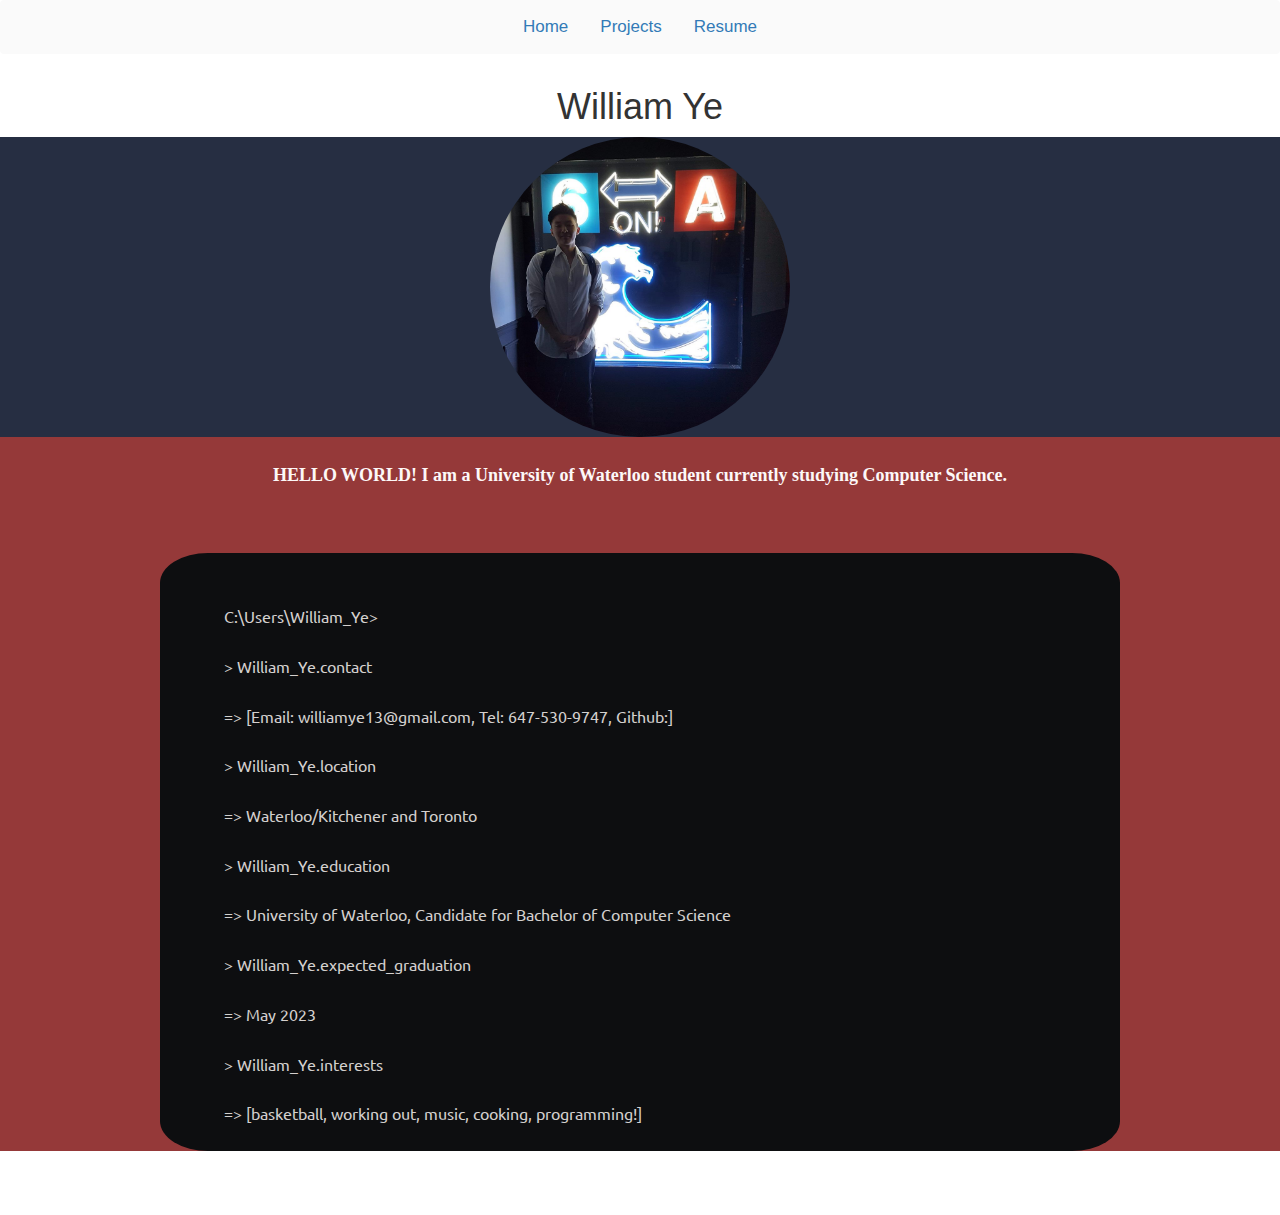
==== index.html @ bd64ef78 "Add files via upload" ====
<!DOCTYPE html>
<html lang="en" dir="ltr">
  <head>
    <meta charset="utf-8">
    <meta name="description" content="Personal Website">
    <meta name="viewport" content="width=device-width, initial-scale=1.0">
    <link rel="stylesheet" href="https://maxcdn.bootstrapcdn.com/bootstrap/3.3.7/css/bootstrap.min.css"
    integrity="sha384-BVYiiSIFeK1dGmJRAkycuHAHRg32OmUcww7on3RYdg4Va+PmSTsz/K68vbdEjh4u" crossorigin="anonymous"/>
    <link href="https://fonts.googleapis.com/css?family=Ubuntu" rel="stylesheet">
    <link rel="stylesheet" href="styles.css">
    <title>William Ye</title>
  </head>

  <body>

<div class="container-fluid">
  <div class="row">
    <div id="header">
      <div class="navbar">
          <a href="index.html">Home</a>
          <a href="Projects.html">Projects</a>
          <a href="Resume.html">Resume</a>
      </div>
    <h1 class="text-center">William Ye</h1>
    </div>

    <div id="pic-section">
      <img id="dp" src="images/intro_pic.jpg" alt="me">
    </div>

    <div id="about">
      <p class="text-center"><strong>HELLO WORLD! I am a University of Waterloo student currently studying
      Computer Science.</strong></p>
      <div id="console">
        <div class="console-text">
         C:\Users\William_Ye>
        </div>
        <div class="console-text">
          &#62; William_Ye.contact
        </div>
        <div class="console-text">
          =&#62; [Email: williamye13@gmail.com, Tel: 647-530-9747, Github:]
        </div>
        <div class="console-text">
           &#62; William_Ye.location
        </div>
        <div class="console-text">
          =&#62; Waterloo/Kitchener and Toronto
        </div>
        <div class="console-text">
          &#62; William_Ye.education
        </div>
        <div class="console-text">
          =&#62; University of Waterloo, Candidate for Bachelor of Computer Science
        </div>
        <div class="console-text">
          &#62; William_Ye.expected_graduation
        </div>
        <div class="console-text">
          =&#62; May 2023
        </div>
        <div class="console-text">
          &#62; William_Ye.interests
        </div>
        <div class="console-text">
          =&#62; [basketball, working out, music, cooking, programming!]
        </div>
      </div>
    </div>
  </div>
  </div>
  </body>
</html>
---- styles.css ----
#header{
  background-color: : #FAFAFA

}

.navbar {
  overflow: hidden;
  display: flex;
  justify-content: center;
  top: 0;
  width: 100%;
  background-color:  #FAFAFA;
  font-size: 17px;
}

.navbar a {

  display: inline-block;
  text-align: center;
  padding: 14px 16px;
  text-decoration: none;
}

.navbar a:hover {
  background: #ddd;
  color: black;
}

h1{
  padding-top: 1%;
}
#pic-section{
  background-color: #262E42
}

#dp{
  display: block;
  margin-left: auto;
  margin-right: auto;
  border-radius: 100%;
  width: 300px;
}

#about{
  background-color: #953939;
  height: 100%;
}

p{
  padding-top: 2%;
  font-size: 18px;
  font-family: Open Sans;
  color: #FDF8F8;
}

#console{
  display: block;
  margin-left: auto;
  margin-right: auto;
  background-color: #0D0E10;
  padding-left: 5%;
  padding-top: 2%;
  padding-bottom: 2%;
  margin-top: 5%;
  margin-bottom: 5%;
  width: 75%;
  border-radius: 5%;
}
.console-text{
  padding-top: 3%;
  font-size: 16px;
  font-family: 'Ubuntu', sans-serif;
  color: #D4D0CE;
}

#cv{
  display: block;
  margin-left: auto;
  margin-right: auto;
  width:50%;
}
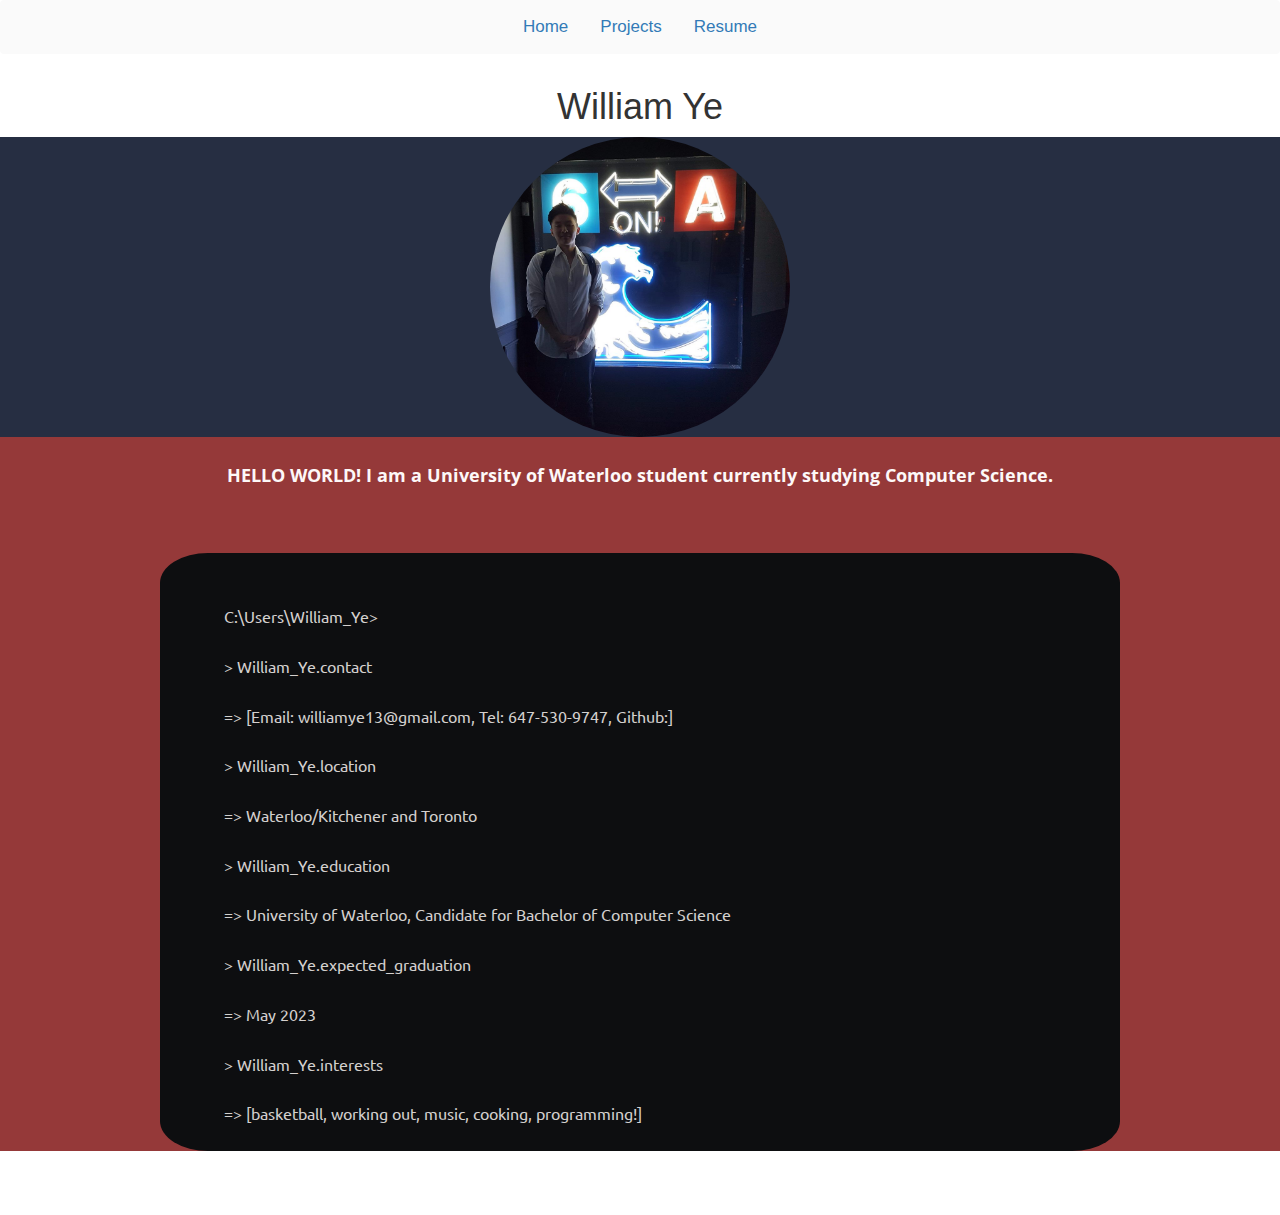
==== commit 78f785e1: "Update index.html" ====
--- a/index.html
+++ b/index.html
@@ -7,6 +7,8 @@
     <link rel="stylesheet" href="https://maxcdn.bootstrapcdn.com/bootstrap/3.3.7/css/bootstrap.min.css"
     integrity="sha384-BVYiiSIFeK1dGmJRAkycuHAHRg32OmUcww7on3RYdg4Va+PmSTsz/K68vbdEjh4u" crossorigin="anonymous"/>
     <link href="https://fonts.googleapis.com/css?family=Ubuntu" rel="stylesheet">
+    <link href="https://fonts.googleapis.com/css?family=Montserrat" rel="stylesheet">
+    <link href="https://fonts.googleapis.com/css?family=Open+Sans" rel="stylesheet">
     <link rel="stylesheet" href="styles.css">
     <title>William Ye</title>
   </head>
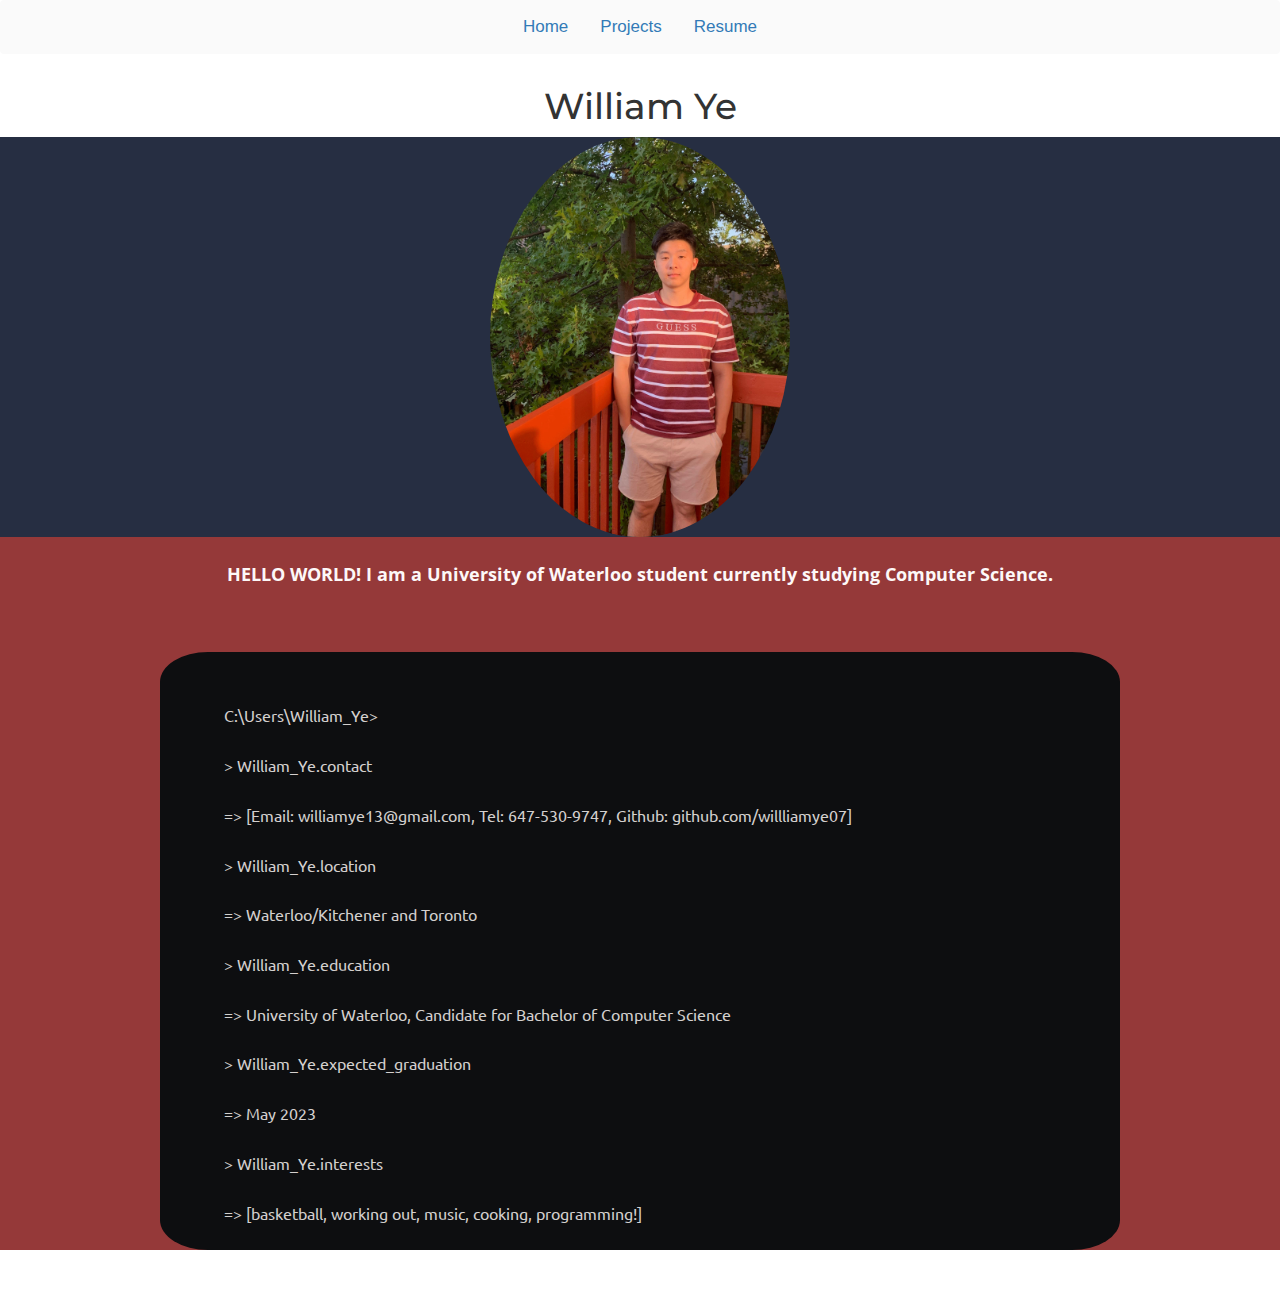
==== commit 8773847b: "Changed profile picture and linked github account" ====
--- a/index.html
+++ b/index.html
@@ -27,7 +27,7 @@
     </div>
 
     <div id="pic-section">
-      <img id="dp" src="images/intro_pic.jpg" alt="me">
+      <img id="dp" src="images/profile.jpg" alt="me">
     </div>
 
     <div id="about">
@@ -41,7 +41,7 @@
           &#62; William_Ye.contact
         </div>
         <div class="console-text">
-          =&#62; [Email: williamye13@gmail.com, Tel: 647-530-9747, Github:]
+          =&#62; [Email: williamye13@gmail.com, Tel: 647-530-9747, Github: github.com/willliamye07]
         </div>
         <div class="console-text">
            &#62; William_Ye.location
--- a/styles.css
+++ b/styles.css
@@ -28,6 +28,7 @@
 
 h1{
   padding-top: 1%;
+  font-family: 'Montserrat', sans-serif;
 }
 #pic-section{
   background-color: #262E42
@@ -49,7 +50,7 @@
 p{
   padding-top: 2%;
   font-size: 18px;
-  font-family: Open Sans;
+  font-family: 'Open Sans', sans-serif;
   color: #FDF8F8;
 }
 
@@ -79,3 +80,7 @@
   margin-right: auto;
   width:50%;
 }
+
+form{
+  float: right;
+}
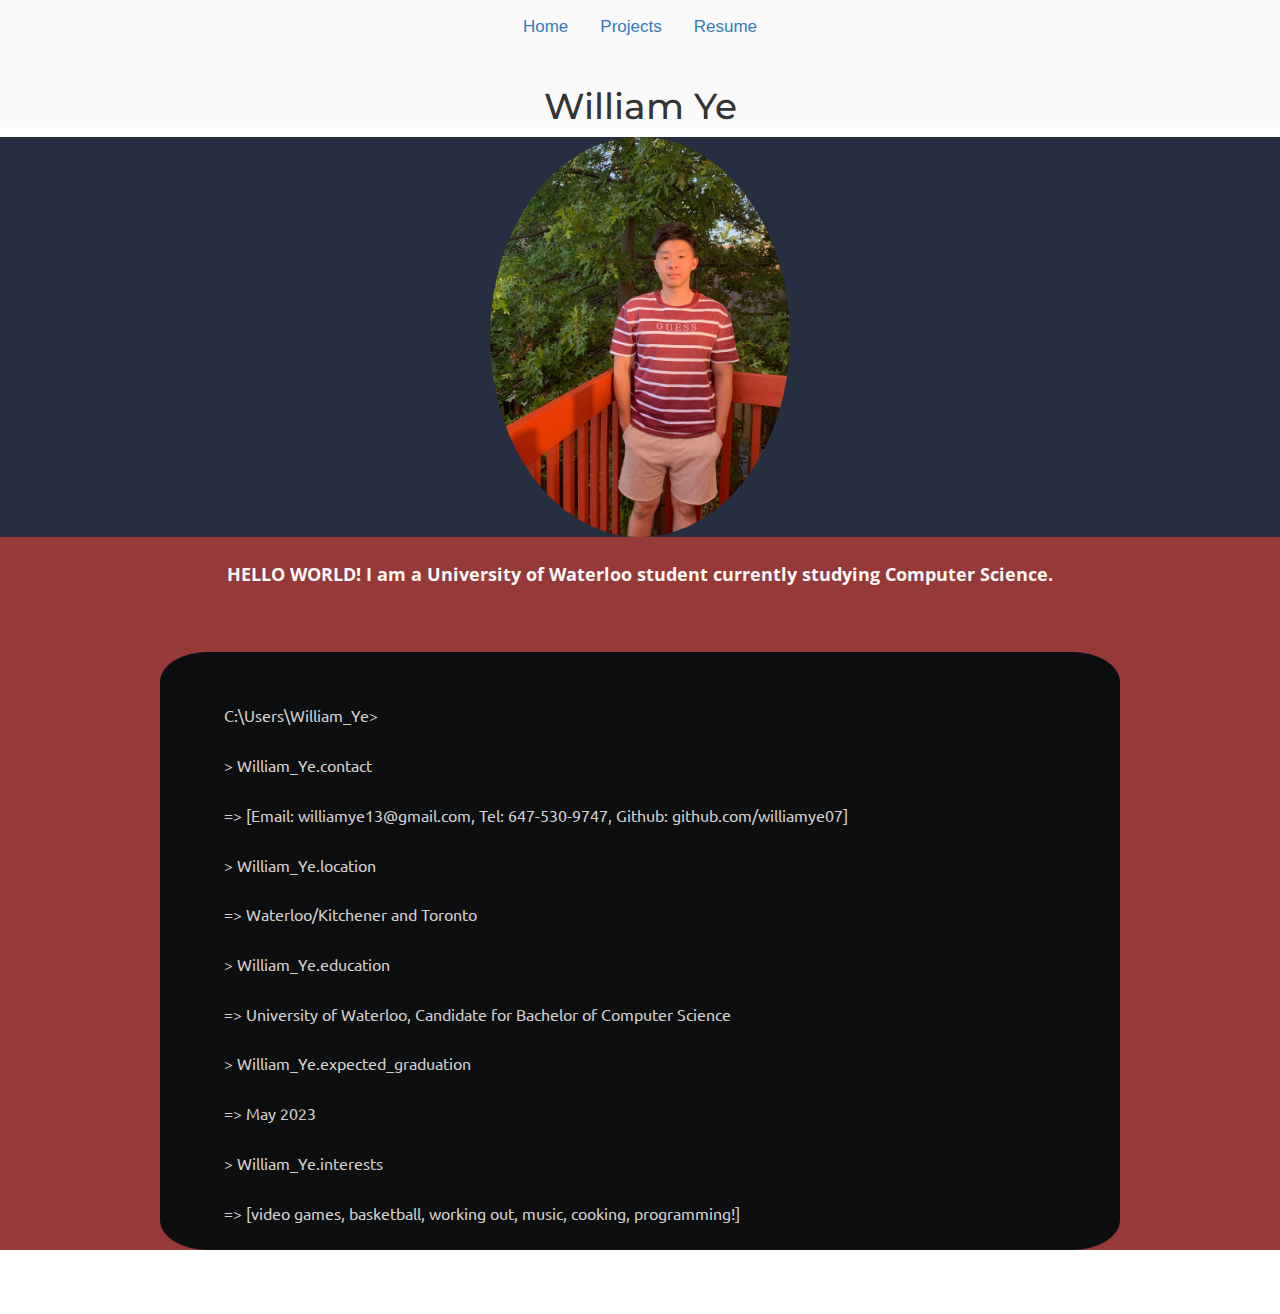
==== commit 661e07c5: "update for Fall 2020" ====
--- a/index.html
+++ b/index.html
@@ -41,7 +41,7 @@
           &#62; William_Ye.contact
         </div>
         <div class="console-text">
-          =&#62; [Email: williamye13@gmail.com, Tel: 647-530-9747, Github: github.com/willliamye07]
+          =&#62; [Email: williamye13@gmail.com, Tel: 647-530-9747, Github: github.com/williamye07]
         </div>
         <div class="console-text">
            &#62; William_Ye.location
@@ -65,7 +65,7 @@
           &#62; William_Ye.interests
         </div>
         <div class="console-text">
-          =&#62; [basketball, working out, music, cooking, programming!]
+          =&#62; [video games, basketball, working out, music, cooking, programming!]
         </div>
       </div>
     </div>
--- a/styles.css
+++ b/styles.css
@@ -1,5 +1,5 @@
 #header{
-  background-color: : #FAFAFA
+  background-color: #FAFAFA
 
 }
 
@@ -24,6 +24,75 @@
 .navbar a:hover {
   background: #ddd;
   color: black;
+}
+
+.Column{
+  float: left;
+  width: 25%;
+  padding: 10px;
+}
+
+.Column img {
+  opacity: 0.9;
+  max-width:100%;
+  max-height:100%; 
+  cursor: pointer; 
+}
+
+.Column img:hover {
+  opacity: 1;
+}
+
+/* Clear floats after the columns */
+.row:after {
+  content: "";
+  display: table;
+  clear: both;
+}
+
+/* The expanding image container (positioning is needed to position the close button and the text) */
+.Container {
+  position: relative;
+  display: none;
+  padding-top: 18%;
+}
+
+.projectcontainer1 {
+  padding-top: 2%;
+}
+
+.projectcontainer2{
+  padding-top: 20%;
+}
+
+.projectinfo{
+  margin-left: 3%;
+  margin-right: 3%;
+  color: #fffdfb;
+}
+
+/* Expanding image text */
+#imgtext {
+  position: absolute;
+  bottom: 15px;
+  left: 15px;
+  color: white;
+  font-size: 20px;
+}
+
+/* Closable button inside the image */
+.closebtn {
+  position: absolute;
+  top: 175px;
+  right: 5px;
+  color: white;
+  font-size: 40px;
+  cursor: pointer;
+  opacity: 0.8;
+}
+
+.closebtn:hover{
+  opacity: 1
 }
 
 h1{
